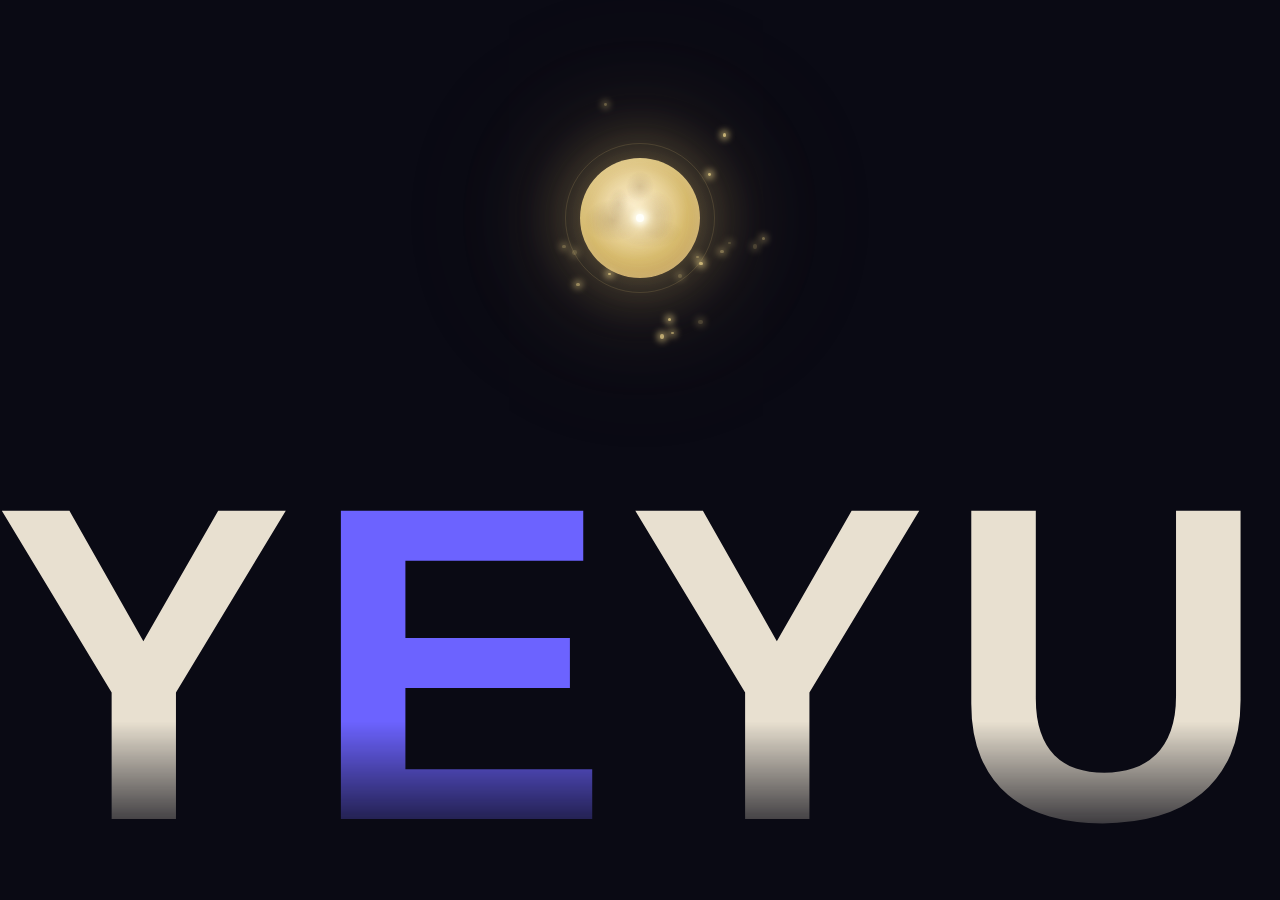
==== intro-animation.html @ b187c2b1 "fix: rAF 金粉恢复，z-index:10003 置于月之上" ====
<!DOCTYPE html>
<html lang="zh-CN">
<head>
<meta charset="UTF-8">
<meta name="viewport" content="width=device-width, initial-scale=1.0">
<title>Intro Animation Preview</title>
<style>
  *, *::before, *::after { margin: 0; padding: 0; box-sizing: border-box; }

  body {
    background: #0a0a14;
    font-family: -apple-system, sans-serif;
    min-height: 100vh; margin: 0; overflow: hidden;
  }

  /* ===== 遮罩 ===== */
  .intro-overlay {
    position: fixed; inset: 0; z-index: 10000;
    background: #0a0a14;
    transition: opacity 0.6s ease;
  }
  .intro-overlay.dismiss { opacity: 0; pointer-events: none; }

  /* ===== YEYU 文字 ===== */
  .logo-wrap {
    position: absolute;
    left: 50%; bottom: 5vh;
    transform: translateX(-50%);
    opacity: 0;
    pointer-events: none; z-index: 0;
    -webkit-mask-image: linear-gradient(to bottom, #000 0%, #000 65%, transparent 100%);
    mask-image: linear-gradient(to bottom, #000 0%, #000 65%, transparent 100%);
    animation: logoRise 2.2s cubic-bezier(0.45, 0, 0.25, 1) forwards;
  }
  @keyframes logoRise {
    from { bottom: -40px; opacity: 0; }
    18%  { opacity: 0; }
    to   { bottom: 5vh; opacity: 1; }
  }

  .intro-logo {
    position: relative; z-index: 0;
    font-family: -apple-system, BlinkMacSystemFont, 'Segoe UI', 'Noto Sans SC', 'PingFang SC', 'Microsoft YaHei', sans-serif;
    font-size: 35vw; font-weight: 800;
    letter-spacing: 0.04em; line-height: 0.85; white-space: nowrap;
    color: #e8e0d0;
  }
  .intro-logo .logo-accent { color: #6c63ff; }

  /* ===== 月亮容器 ===== */
  .moon-stage {
    position: absolute;
    left: 50%; bottom: -160px;
    width: 140px; height: 140px; margin-left: -70px;
    overflow: visible; z-index: 2;
    animation: moonRise 2.2s cubic-bezier(0.45, 0, 0.25, 1) forwards;
  }
  @keyframes moonRise {
    from { bottom: -160px; opacity: 0; }
    18%  { opacity: 0; }
    to   { bottom: 68vh; opacity: 1; }
  }

  .moon-stage::before {
    content: ''; position: absolute;
    top: 50%; left: 50%; transform: translate(-50%,-50%);
    width: 180px; height: 180px; border-radius: 50%; pointer-events: none;
    background: radial-gradient(circle, rgba(220,190,120,0.15) 0%, rgba(210,175,100,0.07) 35%, transparent 55%);
  }
  .moon-stage::after {
    content: ''; position: absolute;
    top: 50%; left: 50%; transform: translate(-50%,-50%);
    width: 150px; height: 150px; border-radius: 50%; pointer-events: none;
    border: 1.5px solid rgba(220,190,120,0.16);
    animation: rippleIn 3s ease-in-out infinite;
  }
  @keyframes rippleIn {
    0%   { transform: translate(-50%,-50%) scale(1.4); opacity: 0;   border-width: 0.3px; }
    50%  { transform: translate(-50%,-50%) scale(0.8); opacity: 0.45; border-width: 1.8px; }
    100% { transform: translate(-50%,-50%) scale(0.5); opacity: 0.1; border-width: 0.5px; }
  }

  /* ===== 圆月本体 ===== */
  .intro-moon {
    position: absolute; top: 10px; left: 10px;
    width: 120px; height: 120px; border-radius: 50%;
    cursor: pointer; overflow: hidden;
    background: radial-gradient(circle at 45% 40%, #f7ead0 0%, #ecd9a8 25%, #d4b86a 55%, #b8935a 100%);
    box-shadow: inset 0 2px 12px rgba(255,255,255,0.2), 0 0 50px 14px rgba(220,190,120,0.25), 0 0 100px 35px rgba(210,175,100,0.14), 0 0 180px 55px rgba(200,160,80,0.07);
    transition: transform 0.35s ease, box-shadow 0.35s ease;
  }
  .intro-moon:hover {
    transform: scale(1.08);
    box-shadow: inset 0 2px 12px rgba(255,255,255,0.15), 0 0 60px 18px rgba(220,190,120,0.32), 0 0 120px 42px rgba(210,175,100,0.18), 0 0 200px 65px rgba(200,160,80,0.1);
  }
  .intro-moon:active { transform: scale(0.95); }

  /* ==== 月面纹理 ==== */
  .moon-texture {
    position: absolute; inset: 0; border-radius: 50%; pointer-events: none;
    opacity: 0.5;
    background:
      radial-gradient(ellipse 44px 32px at 28% 52%, rgba(110,80,40,0.55) 0%, transparent 65%),
      radial-gradient(ellipse 30px 40px at 64% 48%, rgba(115,85,42,0.48) 0%, transparent 60%),
      radial-gradient(ellipse 24px 26px at 50% 24%, rgba(100,70,35,0.4) 0%, transparent 58%),
      radial-gradient(ellipse 38px 24px at 40% 40%, rgba(255,250,235,0.35) 0%, transparent 50%);
    animation: textureDrift 5s ease-in-out infinite;
  }
  .moon-texture:nth-child(2) {
    opacity: 0.38;
    background:
      radial-gradient(ellipse 52px 24px at 58% 62%, rgba(120,88,42,0.45) 0%, transparent 62%),
      radial-gradient(ellipse 20px 30px at 32% 38%, rgba(105,78,38,0.38) 0%, transparent 52%),
      radial-gradient(ellipse 32px 18px at 52% 48%, rgba(255,248,228,0.28) 0%, transparent 48%);
    animation: textureDrift 6.5s ease-in-out 1.5s infinite reverse;
  }
  @keyframes textureDrift {
    0%   { transform: translate(0,0) rotate(0deg); }
    25%  { transform: translate(8px,5px) rotate(0.5deg); }
    50%  { transform: translate(-5px,10px) rotate(-0.3deg); }
    75%  { transform: translate(-10px,-3px) rotate(-0.6deg); }
    100% { transform: translate(0,0) rotate(0deg); }
  }

  /* ==== 月芯霓虹 ==== */
  .moon-bulb {
    position: absolute; top: 50%; left: 50%; transform: translate(-50%,-50%);
    width: 8px; height: 8px; border-radius: 50%; background: #fffffa;
    box-shadow: 0 0 6px 3px rgba(255,255,245,0.95), 0 0 16px 10px rgba(255,245,210,0.55), 0 0 35px 20px rgba(255,235,180,0.3), 0 0 65px 38px rgba(255,220,150,0.15);
    pointer-events: none; z-index: 3;
    animation: bulbPulse 2.5s ease-in-out infinite;
  }
  @keyframes bulbPulse {
    0%,100%{opacity:0.65;box-shadow:0 0 6px 3px rgba(255,255,245,0.95),0 0 16px 10px rgba(255,245,210,0.55),0 0 35px 20px rgba(255,235,180,0.3),0 0 65px 38px rgba(255,220,150,0.15)}
    50%{opacity:1;box-shadow:0 0 10px 5px rgba(255,255,250,1),0 0 24px 14px rgba(255,248,220,0.7),0 0 45px 26px rgba(255,235,180,0.45),0 0 80px 50px rgba(255,220,150,0.25)}
  }

  @keyframes sparkFloat {
    0%,100%{opacity:0;transform:translate(0,0) scale(0.3)}
    20%{opacity:0.8;transform:translate(-3px,-5px) scale(1)}
    50%{opacity:0.4;transform:translate(5px,-15px) scale(0.7)}
  }
</style>
</head>
<body>

<div class="intro-overlay" id="overlay">
  <div class="logo-wrap" id="logoWrap">
    <div class="intro-logo">Y<span class="logo-accent">E</span>YU</div>
  </div>
  <div class="moon-stage" id="stage">
    <div class="intro-moon" id="moon">
      <div class="moon-texture"></div>
      <div class="moon-texture"></div>
      <div class="moon-bulb"></div>
    </div>
  </div>
</div>

<script>
(function () {
  var moon = document.getElementById('moon');
  var overlay = document.getElementById('overlay');
  var stage = document.getElementById('stage');

  // ---- 月亮周围漂浮金粉 ----
  var sparkEls = [];
  for (var i = 0; i < 18; i++) {
    var dot = document.createElement('div');
    var sz = 2 + Math.random() * 3;
    var angle = Math.random() * Math.PI * 2;
    var dist = 55 + Math.random() * 70;
    dot.style.cssText = 'position:fixed;border-radius:50%;background:#f0d78c;pointer-events:none;z-index:10003;'
      + 'width:' + sz + 'px;height:' + sz + 'px;'
      + 'box-shadow:0 0 6px 3px rgba(240,215,140,0.7);';
    overlay.appendChild(dot);
    sparkEls.push({ el: dot, ox: Math.cos(angle) * dist, oy: Math.sin(angle) * dist, phase: Math.random() * Math.PI * 2 });
  }

  function sparkLoop() {
    var rect = stage.getBoundingClientRect();
    var cx = rect.left + rect.width / 2, cy = rect.top + rect.height / 2, t = performance.now() / 1000;
    for (var s = 0; s < sparkEls.length; s++) {
      var sp = sparkEls[s];
      sp.el.style.left = (cx + sp.ox) + 'px';
      sp.el.style.top  = (cy + sp.oy + Math.sin(sp.phase + t) * 5) + 'px';
      sp.el.style.opacity = 0.25 + 0.55 * (0.5 + 0.5 * Math.sin(sp.phase * 2 + t * 1.5));
    }
    requestAnimationFrame(sparkLoop);
  }
  requestAnimationFrame(sparkLoop);

  // ---- 交互 ----
  moon.addEventListener('click', function (e) {
    e.stopPropagation();
    overlay.classList.add('dismiss');
    setTimeout(function () {
      if (overlay.parentNode) overlay.parentNode.remove();
    }, 700);
  });
})();
</script>
</body>
</html>
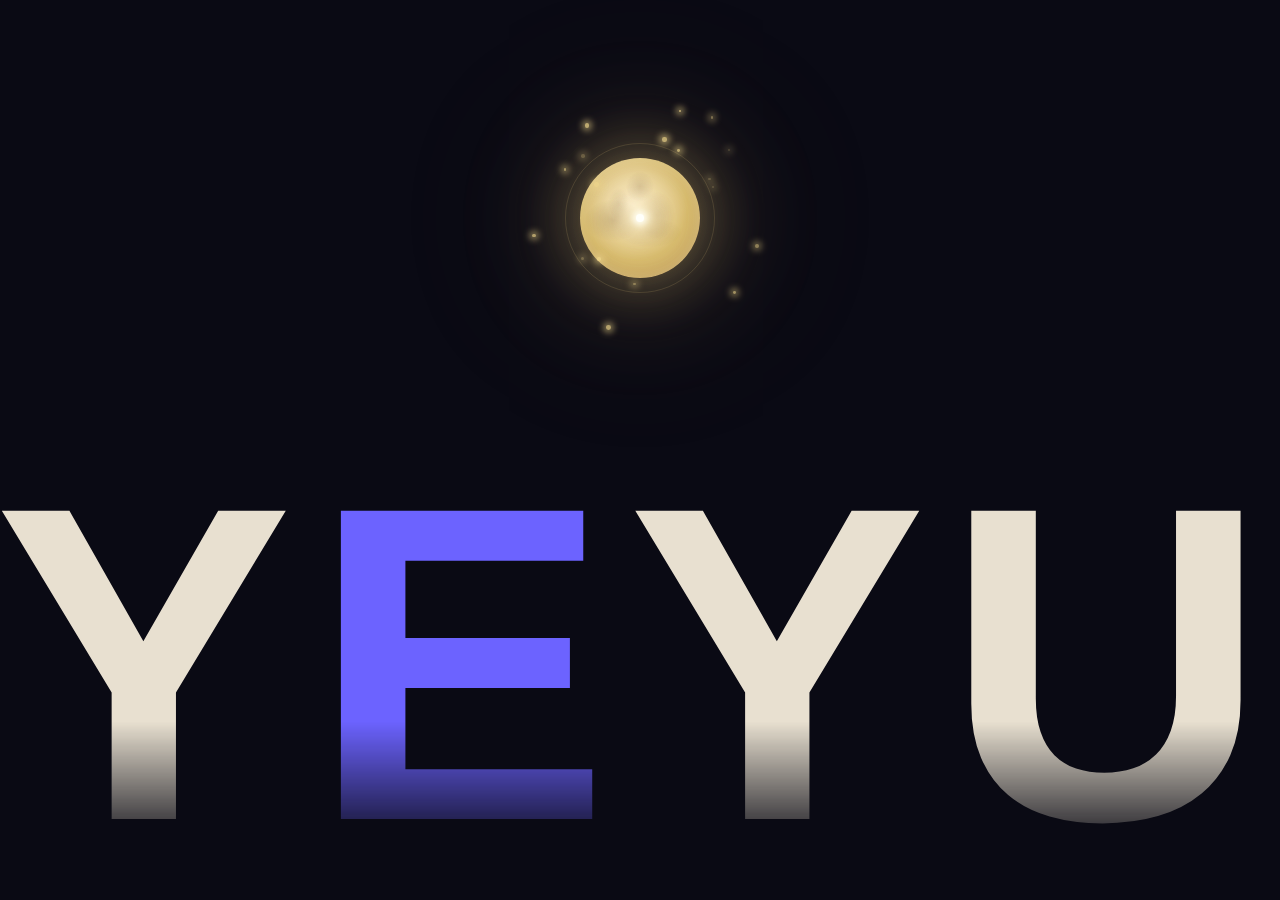
==== commit 4023323a: "fix: sparkles 挂到 body + z-index 100003 + dismiss 时清理" ====
--- a/intro-animation.html
+++ b/intro-animation.html
@@ -135,11 +135,6 @@
     50%{opacity:1;box-shadow:0 0 10px 5px rgba(255,255,250,1),0 0 24px 14px rgba(255,248,220,0.7),0 0 45px 26px rgba(255,235,180,0.45),0 0 80px 50px rgba(255,220,150,0.25)}
   }
 
-  @keyframes sparkFloat {
-    0%,100%{opacity:0;transform:translate(0,0) scale(0.3)}
-    20%{opacity:0.8;transform:translate(-3px,-5px) scale(1)}
-    50%{opacity:0.4;transform:translate(5px,-15px) scale(0.7)}
-  }
 </style>
 </head>
 <body>
@@ -170,10 +165,10 @@
     var sz = 2 + Math.random() * 3;
     var angle = Math.random() * Math.PI * 2;
     var dist = 55 + Math.random() * 70;
-    dot.style.cssText = 'position:fixed;border-radius:50%;background:#f0d78c;pointer-events:none;z-index:10003;'
+    dot.style.cssText = 'position:fixed;border-radius:50%;background:#f0d78c;pointer-events:none;z-index:100003;'
       + 'width:' + sz + 'px;height:' + sz + 'px;'
       + 'box-shadow:0 0 6px 3px rgba(240,215,140,0.7);';
-    overlay.appendChild(dot);
+    document.body.appendChild(dot);
     sparkEls.push({ el: dot, ox: Math.cos(angle) * dist, oy: Math.sin(angle) * dist, phase: Math.random() * Math.PI * 2 });
   }
 
@@ -193,6 +188,9 @@
   // ---- 交互 ----
   moon.addEventListener('click', function (e) {
     e.stopPropagation();
+    // 清理金粉
+    for (var s = 0; s < sparkEls.length; s++) sparkEls[s].el.remove();
+    sparkEls = [];
     overlay.classList.add('dismiss');
     setTimeout(function () {
       if (overlay.parentNode) overlay.parentNode.remove();
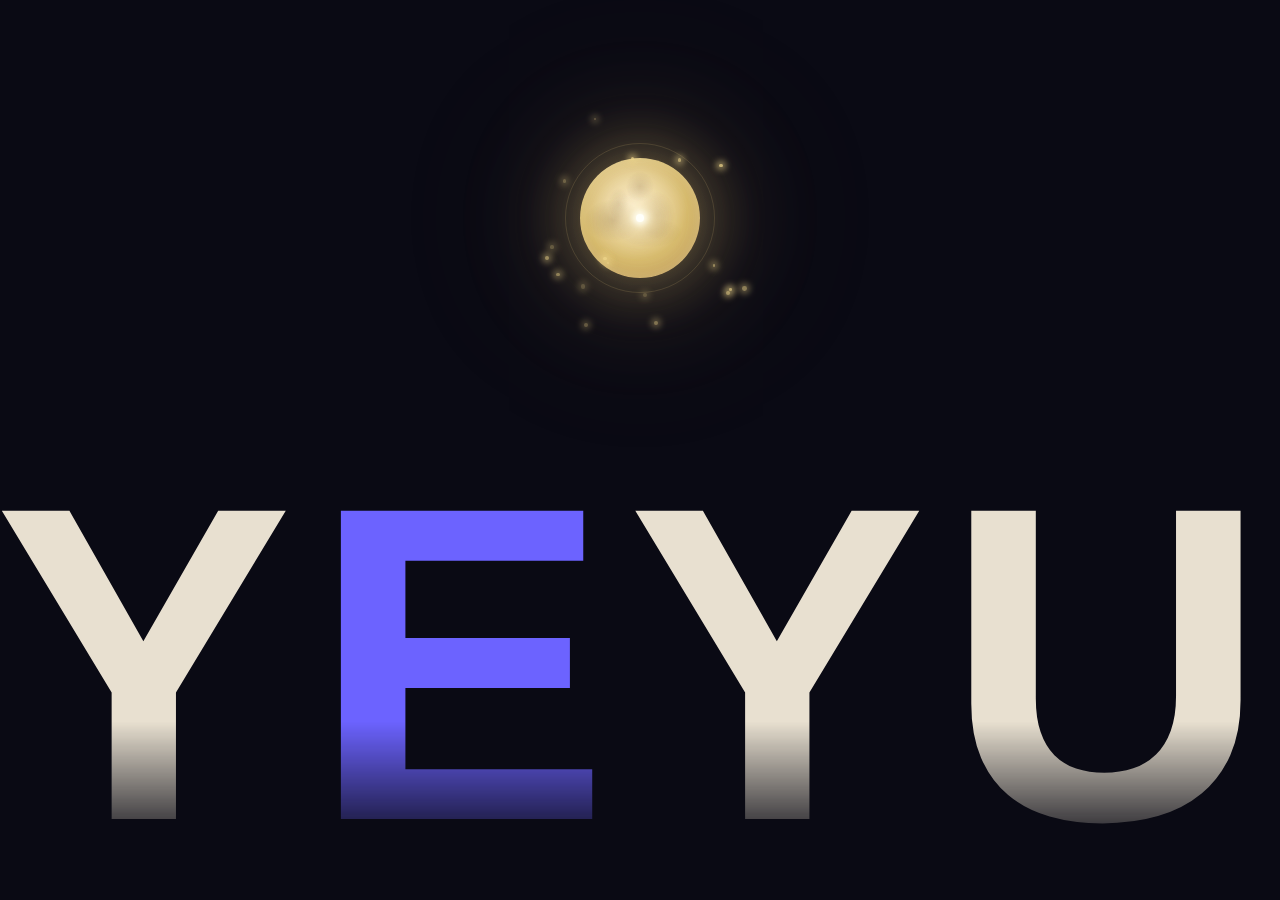
==== commit c1127eca: "fix: body 移除 overflow:hidden → overlay 接手，解除对 position:fixed 子元素裁剪" ====
--- a/intro-animation.html
+++ b/intro-animation.html
@@ -10,13 +10,13 @@
   body {
     background: #0a0a14;
     font-family: -apple-system, sans-serif;
-    min-height: 100vh; margin: 0; overflow: hidden;
+    min-height: 100vh; margin: 0;
   }
 
   /* ===== 遮罩 ===== */
   .intro-overlay {
     position: fixed; inset: 0; z-index: 10000;
-    background: #0a0a14;
+    background: #0a0a14; overflow: hidden;
     transition: opacity 0.6s ease;
   }
   .intro-overlay.dismiss { opacity: 0; pointer-events: none; }
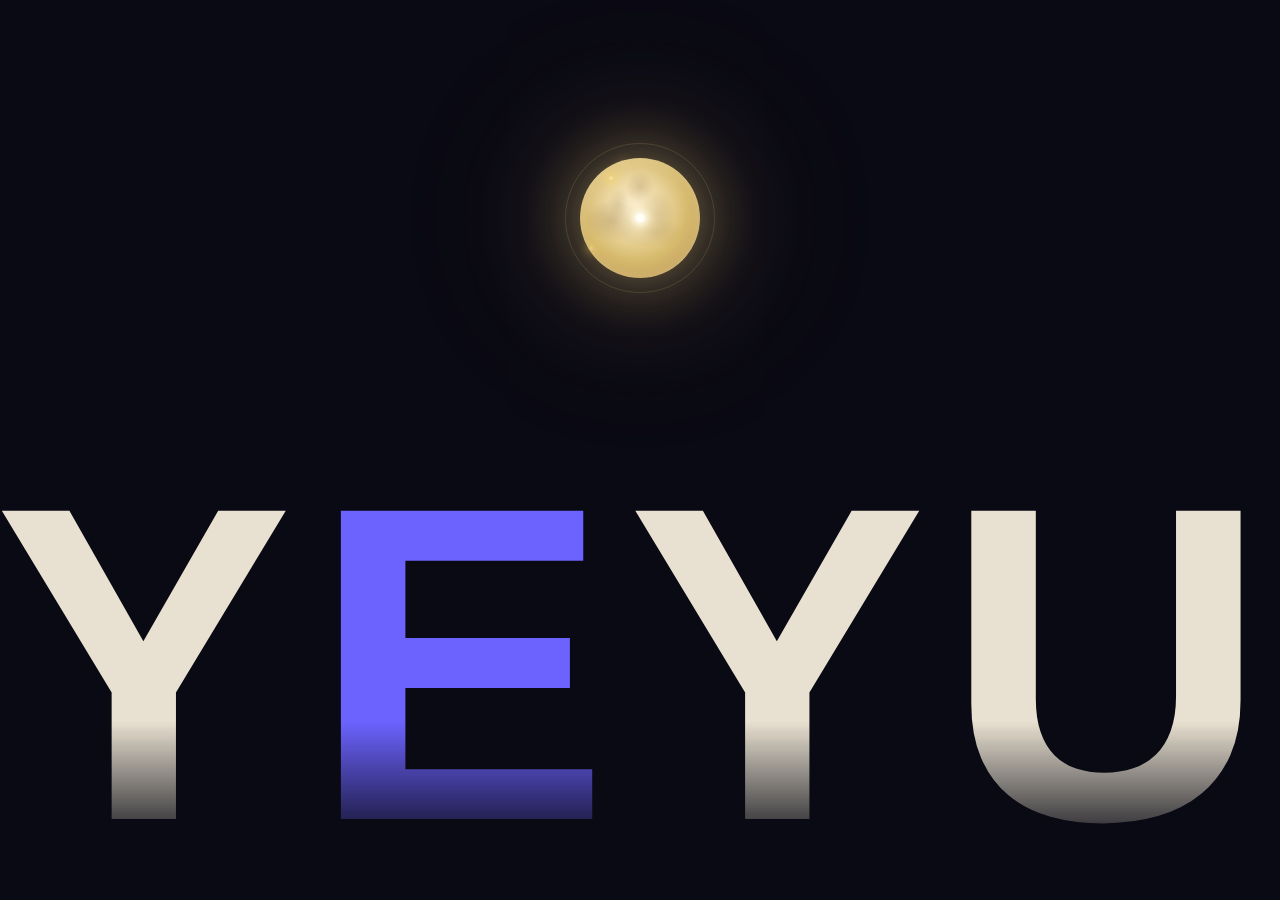
==== commit 7ff0db1b: "tweak: 3 颗大亮金粉贴近月亮，size 3-5px, dist 40-70px" ====
--- a/intro-animation.html
+++ b/intro-animation.html
@@ -160,14 +160,14 @@
 
   // ---- 月亮周围漂浮金粉 ----
   var sparkEls = [];
-  for (var i = 0; i < 18; i++) {
+  for (var i = 0; i < 3; i++) {
     var dot = document.createElement('div');
-    var sz = 2 + Math.random() * 3;
+    var sz = 3 + Math.random() * 2;
     var angle = Math.random() * Math.PI * 2;
-    var dist = 55 + Math.random() * 70;
-    dot.style.cssText = 'position:fixed;border-radius:50%;background:#f0d78c;pointer-events:none;z-index:100003;'
+    var dist = 40 + Math.random() * 30;
+    dot.style.cssText = 'position:fixed;border-radius:50%;background:#ffeaa7;pointer-events:none;z-index:100003;'
       + 'width:' + sz + 'px;height:' + sz + 'px;'
-      + 'box-shadow:0 0 6px 3px rgba(240,215,140,0.7);';
+      + 'box-shadow:0 0 8px 4px rgba(255,216,100,0.85);';
     document.body.appendChild(dot);
     sparkEls.push({ el: dot, ox: Math.cos(angle) * dist, oy: Math.sin(angle) * dist, phase: Math.random() * Math.PI * 2 });
   }
@@ -179,7 +179,7 @@
       var sp = sparkEls[s];
       sp.el.style.left = (cx + sp.ox) + 'px';
       sp.el.style.top  = (cy + sp.oy + Math.sin(sp.phase + t) * 5) + 'px';
-      sp.el.style.opacity = 0.25 + 0.55 * (0.5 + 0.5 * Math.sin(sp.phase * 2 + t * 1.5));
+      sp.el.style.opacity = 0.5 + 0.4 * Math.sin(sp.phase * 2 + t * 1.5);
     }
     requestAnimationFrame(sparkLoop);
   }
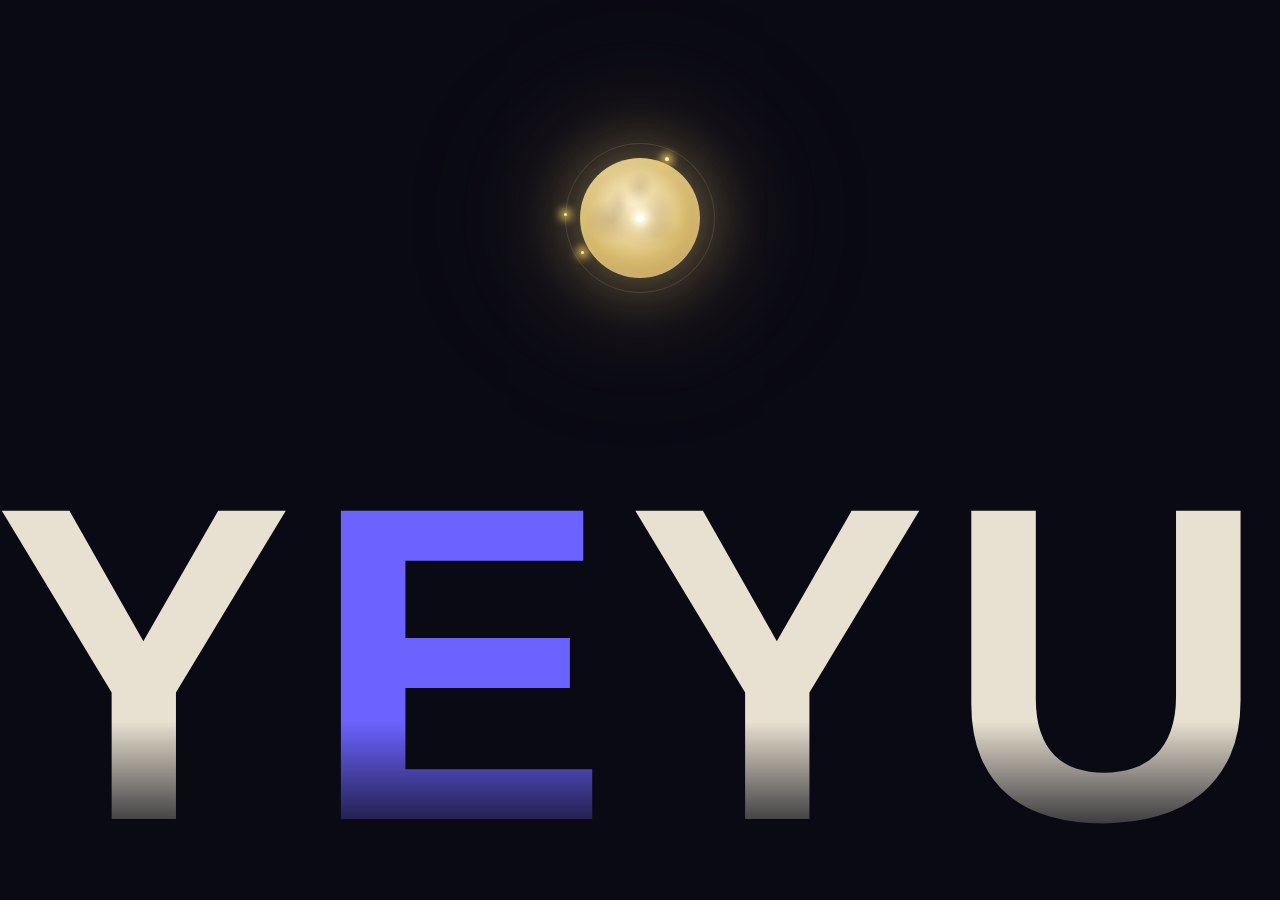
==== commit 1204a5ff: "fix: sparkles 移至 moon-stage，避免被 overflow:hidden 裁剪" ====
--- a/intro-animation.html
+++ b/intro-animation.html
@@ -135,6 +135,11 @@
     50%{opacity:1;box-shadow:0 0 10px 5px rgba(255,255,250,1),0 0 24px 14px rgba(255,248,220,0.7),0 0 45px 26px rgba(255,235,180,0.45),0 0 80px 50px rgba(255,220,150,0.25)}
   }
 
+  @keyframes sparkTwinkle {
+    0%,100%{opacity:0.3;transform:scale(0.7)}
+    40%{opacity:0.85;transform:scale(1.2)}
+    70%{opacity:0.5;transform:scale(0.9)}
+  }
 </style>
 </head>
 <body>
@@ -159,38 +164,23 @@
   var stage = document.getElementById('stage');
 
   // ---- 月亮周围漂浮金粉 ----
-  var sparkEls = [];
   for (var i = 0; i < 3; i++) {
     var dot = document.createElement('div');
     var sz = 3 + Math.random() * 2;
     var angle = Math.random() * Math.PI * 2;
-    var dist = 40 + Math.random() * 30;
-    dot.style.cssText = 'position:fixed;border-radius:50%;background:#ffeaa7;pointer-events:none;z-index:100003;'
+    var dist = 50 + Math.random() * 40;
+    dot.style.cssText = 'position:absolute;border-radius:50%;background:#ffeaa7;pointer-events:none;z-index:5;'
       + 'width:' + sz + 'px;height:' + sz + 'px;'
-      + 'box-shadow:0 0 8px 4px rgba(255,216,100,0.85);';
-    document.body.appendChild(dot);
-    sparkEls.push({ el: dot, ox: Math.cos(angle) * dist, oy: Math.sin(angle) * dist, phase: Math.random() * Math.PI * 2 });
+      + 'top:' + (70 + Math.sin(angle) * dist).toFixed(0) + 'px;'
+      + 'left:' + (70 + Math.cos(angle) * dist).toFixed(0) + 'px;'
+      + 'box-shadow:0 0 8px 4px rgba(255,216,100,0.85);'
+      + 'animation:sparkTwinkle 3s ease-in-out infinite;';
+    stage.appendChild(dot);
   }
-
-  function sparkLoop() {
-    var rect = stage.getBoundingClientRect();
-    var cx = rect.left + rect.width / 2, cy = rect.top + rect.height / 2, t = performance.now() / 1000;
-    for (var s = 0; s < sparkEls.length; s++) {
-      var sp = sparkEls[s];
-      sp.el.style.left = (cx + sp.ox) + 'px';
-      sp.el.style.top  = (cy + sp.oy + Math.sin(sp.phase + t) * 5) + 'px';
-      sp.el.style.opacity = 0.5 + 0.4 * Math.sin(sp.phase * 2 + t * 1.5);
-    }
-    requestAnimationFrame(sparkLoop);
-  }
-  requestAnimationFrame(sparkLoop);
 
   // ---- 交互 ----
   moon.addEventListener('click', function (e) {
     e.stopPropagation();
-    // 清理金粉
-    for (var s = 0; s < sparkEls.length; s++) sparkEls[s].el.remove();
-    sparkEls = [];
     overlay.classList.add('dismiss');
     setTimeout(function () {
       if (overlay.parentNode) overlay.parentNode.remove();
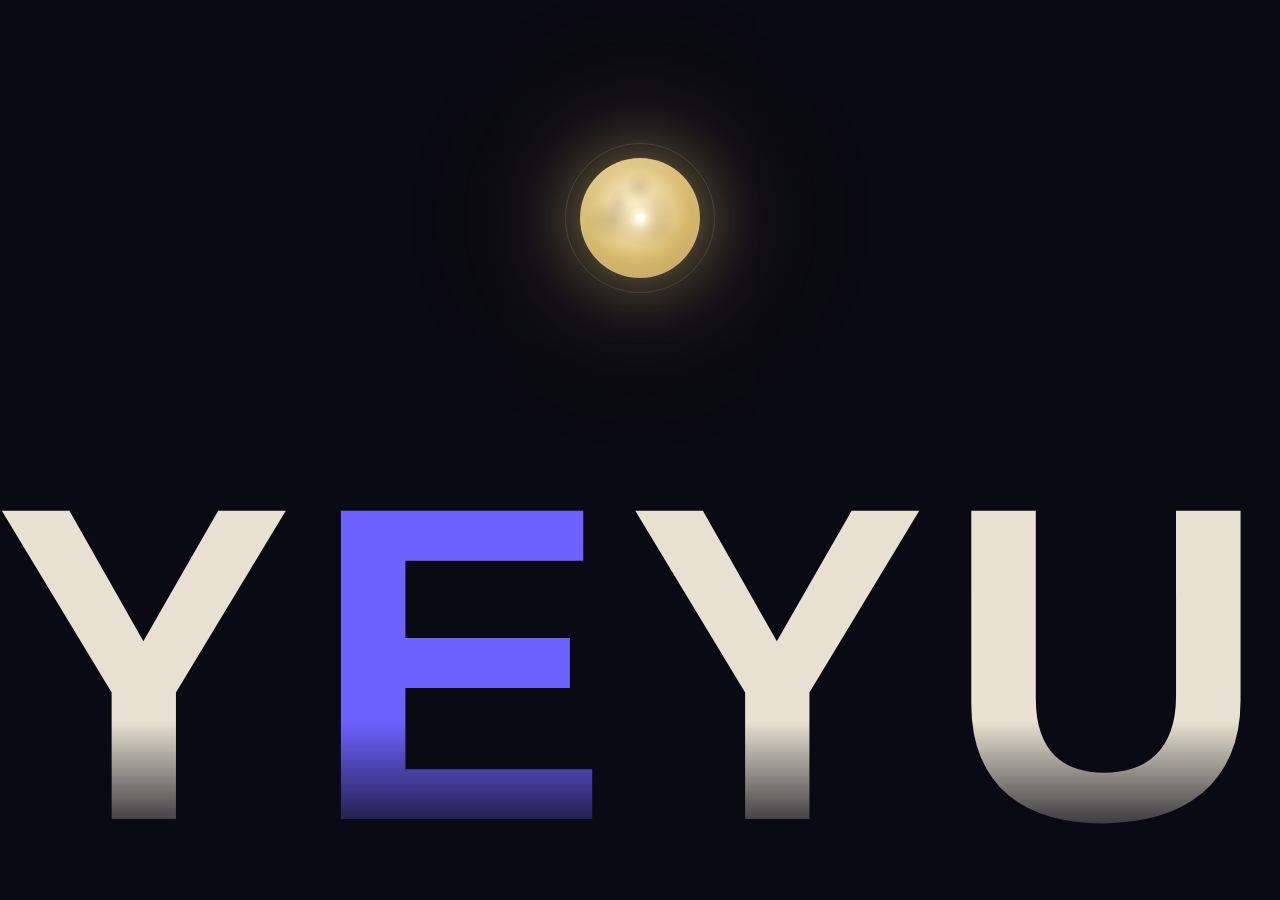
==== commit 5ef4cedd: "revert: 回退入场动画到金粉帘幕之前的干净版本" ====
--- a/intro-animation.html
+++ b/intro-animation.html
@@ -10,94 +10,107 @@
   body {
     background: #0a0a14;
     font-family: -apple-system, sans-serif;
-    min-height: 100vh; margin: 0;
+    min-height: 100vh;
+    margin: 0;
   }
 
   /* ===== 遮罩 ===== */
   .intro-overlay {
     position: fixed; inset: 0; z-index: 10000;
-    background: #0a0a14; overflow: hidden;
+    background: #0a0a14;
     transition: opacity 0.6s ease;
   }
   .intro-overlay.dismiss { opacity: 0; pointer-events: none; }
-
-  /* ===== YEYU 文字 ===== */
-  .logo-wrap {
-    position: absolute;
-    left: 50%; bottom: 5vh;
-    transform: translateX(-50%);
-    opacity: 0;
-    pointer-events: none; z-index: 0;
-    -webkit-mask-image: linear-gradient(to bottom, #000 0%, #000 65%, transparent 100%);
-    mask-image: linear-gradient(to bottom, #000 0%, #000 65%, transparent 100%);
-    animation: logoRise 2.2s cubic-bezier(0.45, 0, 0.25, 1) forwards;
-  }
-  @keyframes logoRise {
-    from { bottom: -40px; opacity: 0; }
-    18%  { opacity: 0; }
-    to   { bottom: 5vh; opacity: 1; }
-  }
-
-  .intro-logo {
-    position: relative; z-index: 0;
-    font-family: -apple-system, BlinkMacSystemFont, 'Segoe UI', 'Noto Sans SC', 'PingFang SC', 'Microsoft YaHei', sans-serif;
-    font-size: 35vw; font-weight: 800;
-    letter-spacing: 0.04em; line-height: 0.85; white-space: nowrap;
-    color: #e8e0d0;
-  }
-  .intro-logo .logo-accent { color: #6c63ff; }
 
   /* ===== 月亮容器 ===== */
   .moon-stage {
     position: absolute;
-    left: 50%; bottom: -160px;
-    width: 140px; height: 140px; margin-left: -70px;
-    overflow: visible; z-index: 2;
+    left: 50%;
+    bottom: -160px;
+    width: 140px; height: 140px;
+    margin-left: -70px;
+    overflow: visible;
+    z-index: 2;
     animation: moonRise 2.2s cubic-bezier(0.45, 0, 0.25, 1) forwards;
   }
+
   @keyframes moonRise {
     from { bottom: -160px; opacity: 0; }
     18%  { opacity: 0; }
     to   { bottom: 68vh; opacity: 1; }
   }
 
+  /* ==== 圆月本体 ==== */
+  .intro-moon {
+    position: absolute;
+    top: 10px; left: 10px;
+    width: 120px; height: 120px; border-radius: 50%;
+    cursor: pointer;
+    overflow: hidden;
+    background: radial-gradient(circle at 45% 40%, #f7ead0 0%, #ecd9a8 25%, #d4b86a 55%, #b8935a 100%);
+    box-shadow:
+      inset 0 2px 12px rgba(255,255,255,0.2),
+      0 0 50px 14px rgba(220,190,120,0.25),
+      0 0 100px 35px rgba(210,175,100,0.14),
+      0 0 180px 55px rgba(200,160,80,0.07);
+    transition: transform 0.35s ease, box-shadow 0.35s ease;
+  }
+  .intro-moon:hover {
+    transform: scale(1.08);
+    box-shadow:
+      inset 0 2px 12px rgba(255,255,255,0.15),
+      0 0 60px 18px rgba(220,190,120,0.32),
+      0 0 120px 42px rgba(210,175,100,0.18),
+      0 0 200px 65px rgba(200,160,80,0.1);
+  }
+  .intro-moon:active {
+    transform: scale(0.95);
+  }
+
+  /* 融入月亮的水波光晕（在 stage 伪元素上，圆心与月亮重合） */
   .moon-stage::before {
-    content: ''; position: absolute;
-    top: 50%; left: 50%; transform: translate(-50%,-50%);
-    width: 180px; height: 180px; border-radius: 50%; pointer-events: none;
-    background: radial-gradient(circle, rgba(220,190,120,0.15) 0%, rgba(210,175,100,0.07) 35%, transparent 55%);
+    content: '';
+    position: absolute;
+    top: 50%; left: 50%;
+    transform: translate(-50%, -50%);
+    width: 180px; height: 180px;
+    border-radius: 50%;
+    pointer-events: none;
+    background: radial-gradient(circle,
+      rgba(220,190,120,0.15) 0%,
+      rgba(210,175,100,0.07) 35%,
+      transparent 55%);
   }
   .moon-stage::after {
-    content: ''; position: absolute;
-    top: 50%; left: 50%; transform: translate(-50%,-50%);
-    width: 150px; height: 150px; border-radius: 50%; pointer-events: none;
+    content: '';
+    position: absolute;
+    top: 50%; left: 50%;
+    transform: translate(-50%, -50%);
+    width: 150px; height: 150px;
+    border-radius: 50%;
+    pointer-events: none;
     border: 1.5px solid rgba(220,190,120,0.16);
     animation: rippleIn 3s ease-in-out infinite;
   }
+
   @keyframes rippleIn {
-    0%   { transform: translate(-50%,-50%) scale(1.4); opacity: 0;   border-width: 0.3px; }
-    50%  { transform: translate(-50%,-50%) scale(0.8); opacity: 0.45; border-width: 1.8px; }
-    100% { transform: translate(-50%,-50%) scale(0.5); opacity: 0.1; border-width: 0.5px; }
-  }
-
-  /* ===== 圆月本体 ===== */
-  .intro-moon {
-    position: absolute; top: 10px; left: 10px;
-    width: 120px; height: 120px; border-radius: 50%;
-    cursor: pointer; overflow: hidden;
-    background: radial-gradient(circle at 45% 40%, #f7ead0 0%, #ecd9a8 25%, #d4b86a 55%, #b8935a 100%);
-    box-shadow: inset 0 2px 12px rgba(255,255,255,0.2), 0 0 50px 14px rgba(220,190,120,0.25), 0 0 100px 35px rgba(210,175,100,0.14), 0 0 180px 55px rgba(200,160,80,0.07);
-    transition: transform 0.35s ease, box-shadow 0.35s ease;
-  }
-  .intro-moon:hover {
-    transform: scale(1.08);
-    box-shadow: inset 0 2px 12px rgba(255,255,255,0.15), 0 0 60px 18px rgba(220,190,120,0.32), 0 0 120px 42px rgba(210,175,100,0.18), 0 0 200px 65px rgba(200,160,80,0.1);
-  }
-  .intro-moon:active { transform: scale(0.95); }
-
-  /* ==== 月面纹理 ==== */
+    0%   { transform: translate(-50%, -50%) scale(1.4); opacity: 0;   border-width: 0.3px; }
+    50%  { transform: translate(-50%, -50%) scale(0.8); opacity: 0.45; border-width: 1.8px; }
+    100% { transform: translate(-50%, -50%) scale(0.5); opacity: 0.1; border-width: 0.5px; }
+  }
+
+  @keyframes rippleOut {
+    0%   { transform: scale(0.5); opacity: 0.5; border-width: 2px; }
+    50%  { transform: scale(1.1); opacity: 0.25; border-width: 0.8px; }
+    100% { transform: scale(1.5); opacity: 0;   border-width: 0.3px; }
+  }
+
+  /* ==== 3D 纹理层：多片浮动云影模拟月面起伏 ==== */
   .moon-texture {
-    position: absolute; inset: 0; border-radius: 50%; pointer-events: none;
+    position: absolute;
+    inset: 0;
+    border-radius: 50%;
+    pointer-events: none;
     opacity: 0.5;
     background:
       radial-gradient(ellipse 44px 32px at 28% 52%, rgba(110,80,40,0.55) 0%, transparent 65%),
@@ -114,79 +127,154 @@
       radial-gradient(ellipse 32px 18px at 52% 48%, rgba(255,248,228,0.28) 0%, transparent 48%);
     animation: textureDrift 6.5s ease-in-out 1.5s infinite reverse;
   }
+
   @keyframes textureDrift {
-    0%   { transform: translate(0,0) rotate(0deg); }
-    25%  { transform: translate(8px,5px) rotate(0.5deg); }
-    50%  { transform: translate(-5px,10px) rotate(-0.3deg); }
-    75%  { transform: translate(-10px,-3px) rotate(-0.6deg); }
-    100% { transform: translate(0,0) rotate(0deg); }
+    0%   { transform: translate(0, 0) rotate(0deg); }
+    25%  { transform: translate(8px, 5px) rotate(0.5deg); }
+    50%  { transform: translate(-5px, 10px) rotate(-0.3deg); }
+    75%  { transform: translate(-10px, -3px) rotate(-0.6deg); }
+    100% { transform: translate(0, 0) rotate(0deg); }
   }
 
   /* ==== 月芯霓虹 ==== */
   .moon-bulb {
-    position: absolute; top: 50%; left: 50%; transform: translate(-50%,-50%);
-    width: 8px; height: 8px; border-radius: 50%; background: #fffffa;
-    box-shadow: 0 0 6px 3px rgba(255,255,245,0.95), 0 0 16px 10px rgba(255,245,210,0.55), 0 0 35px 20px rgba(255,235,180,0.3), 0 0 65px 38px rgba(255,220,150,0.15);
-    pointer-events: none; z-index: 3;
+    position: absolute;
+    top: 50%; left: 50%;
+    transform: translate(-50%, -50%);
+    width: 8px; height: 8px;
+    border-radius: 50%;
+    background: #fffffa;
+    box-shadow:
+      0 0 6px 3px rgba(255,255,245,0.95),
+      0 0 16px 10px rgba(255,245,210,0.55),
+      0 0 35px 20px rgba(255,235,180,0.3),
+      0 0 65px 38px rgba(255,220,150,0.15);
+    pointer-events: none;
+    z-index: 3;
     animation: bulbPulse 2.5s ease-in-out infinite;
   }
   @keyframes bulbPulse {
-    0%,100%{opacity:0.65;box-shadow:0 0 6px 3px rgba(255,255,245,0.95),0 0 16px 10px rgba(255,245,210,0.55),0 0 35px 20px rgba(255,235,180,0.3),0 0 65px 38px rgba(255,220,150,0.15)}
-    50%{opacity:1;box-shadow:0 0 10px 5px rgba(255,255,250,1),0 0 24px 14px rgba(255,248,220,0.7),0 0 45px 26px rgba(255,235,180,0.45),0 0 80px 50px rgba(255,220,150,0.25)}
-  }
-
-  @keyframes sparkTwinkle {
-    0%,100%{opacity:0.3;transform:scale(0.7)}
-    40%{opacity:0.85;transform:scale(1.2)}
-    70%{opacity:0.5;transform:scale(0.9)}
+    0%, 100% {
+      opacity: 0.65;
+      box-shadow:
+        0 0 6px 3px rgba(255,255,245,0.95),
+        0 0 16px 10px rgba(255,245,210,0.55),
+        0 0 35px 20px rgba(255,235,180,0.3),
+        0 0 65px 38px rgba(255,220,150,0.15);
+    }
+    50% {
+      opacity: 1;
+      box-shadow:
+        0 0 10px 5px rgba(255,255,250,1),
+        0 0 24px 14px rgba(255,248,220,0.7),
+        0 0 45px 26px rgba(255,235,180,0.45),
+        0 0 80px 50px rgba(255,220,150,0.25);
+    }
+  }
+
+  /* ==== YEYU 文字 ==== */
+  .logo-wrap {
+    position: absolute;
+    left: 50%;
+    bottom: 5vh;
+    transform: translateX(-50%);
+    opacity: 0;
+    pointer-events: none;
+    z-index: 0;
+    -webkit-mask-image: linear-gradient(to bottom, #000 0%, #000 65%, transparent 100%);
+    mask-image: linear-gradient(to bottom, #000 0%, #000 65%, transparent 100%);
+    animation: logoRise 2.2s cubic-bezier(0.45, 0, 0.25, 1) forwards;
+  }
+
+  @keyframes logoRise {
+    from { bottom: -40px; opacity: 0; }
+    18%  { opacity: 0; }
+    to   { bottom: 5vh; opacity: 1; }
+  }
+
+  .intro-logo {
+    position: relative;
+    z-index: 0;
+    font-family: -apple-system, BlinkMacSystemFont, 'Segoe UI', 'Noto Sans SC', 'PingFang SC', 'Microsoft YaHei', sans-serif;
+    font-size: 35vw;
+    font-weight: 800;
+    letter-spacing: 0.04em;
+    line-height: 0.85;
+    white-space: nowrap;
+    color: #e8e0d0;
+  }
+  .intro-logo .logo-accent {
+    color: #6c63ff;
+  }
+
+  /* ==== 金粉碎光 ==== */
+  .intro-spark {
+    position: absolute;
+    border-radius: 50%;
+    background: #f0d78c;
+    opacity: 0;
+    pointer-events: none;
+    box-shadow: 0 0 3px 1px rgba(240,215,140,0.5);
+    animation: sparkRise 6s ease-in-out infinite;
+  }
+
+  @keyframes sparkRise {
+    0%   { opacity: 0;   transform: translate(0, 20px) scale(0.3); }
+    15%  { opacity: 0.7; transform: translate(0, 10px) scale(0.8); }
+    25%  { opacity: 0.5; transform: translate(0, 0) scale(1); }
+    50%  { opacity: 0.2; transform: translate(0, -30px) scale(0.7); }
+    100% { opacity: 0;   transform: translate(0, -60px) scale(0.2); }
   }
 </style>
 </head>
 <body>
 
-<div class="intro-overlay" id="overlay">
-  <div class="logo-wrap" id="logoWrap">
-    <div class="intro-logo">Y<span class="logo-accent">E</span>YU</div>
-  </div>
-  <div class="moon-stage" id="stage">
-    <div class="intro-moon" id="moon">
-      <div class="moon-texture"></div>
-      <div class="moon-texture"></div>
-      <div class="moon-bulb"></div>
+  <div class="intro-overlay" id="overlay">
+    <div class="logo-wrap" id="logoWrap">
+      <div class="intro-logo">Y<span class="logo-accent">E</span>YU</div>
+    </div>
+    <div class="moon-stage" id="stage">
+      <div class="intro-moon" id="moon">
+        <div class="moon-texture"></div>
+        <div class="moon-texture"></div>
+        <div class="moon-bulb"></div>
+      </div>
+      <div id="sparks"></div>
     </div>
   </div>
-</div>
 
 <script>
-(function () {
-  var moon = document.getElementById('moon');
-  var overlay = document.getElementById('overlay');
-  var stage = document.getElementById('stage');
-
-  // ---- 月亮周围漂浮金粉 ----
-  for (var i = 0; i < 3; i++) {
-    var dot = document.createElement('div');
-    var sz = 3 + Math.random() * 2;
-    var angle = Math.random() * Math.PI * 2;
-    var dist = 50 + Math.random() * 40;
-    dot.style.cssText = 'position:absolute;border-radius:50%;background:#ffeaa7;pointer-events:none;z-index:5;'
-      + 'width:' + sz + 'px;height:' + sz + 'px;'
-      + 'top:' + (70 + Math.sin(angle) * dist).toFixed(0) + 'px;'
-      + 'left:' + (70 + Math.cos(angle) * dist).toFixed(0) + 'px;'
-      + 'box-shadow:0 0 8px 4px rgba(255,216,100,0.85);'
-      + 'animation:sparkTwinkle 3s ease-in-out infinite;';
-    stage.appendChild(dot);
-  }
-
-  // ---- 交互 ----
-  moon.addEventListener('click', function (e) {
-    e.stopPropagation();
-    overlay.classList.add('dismiss');
-    setTimeout(function () {
-      if (overlay.parentNode) overlay.parentNode.remove();
-    }, 700);
-  });
-})();
+  (function () {
+    var moon = document.getElementById('moon');
+    var overlay = document.getElementById('overlay');
+    var sparksContainer = document.getElementById('sparks');
+
+    // 金粉碎光：18 颗从月亮下方升起慢飘
+    var h = '';
+    for (var i = 0; i < 18; i++) {
+      var size = 1.5 + Math.random() * 3;
+      var dur = 5 + Math.random() * 10;
+      var delay = Math.random() * dur;
+      // 偏向下方半圆：角度集中在 -90°~+90° 范围（月下到月侧）
+      var angle = -Math.PI/2 + (Math.random() - 0.5) * Math.PI * 1.6;
+      var xOff = Math.cos(angle) * (50 + Math.random() * 80);
+      var yOff = 30 + Math.sin(angle) * 60;  // 偏下方
+      h += '<div class="intro-spark" style="'
+        + 'width:' + size + 'px; height:' + size + 'px; '
+        + 'top:calc(50% + ' + yOff.toFixed(0) + 'px); left:calc(50% + ' + xOff.toFixed(0) + 'px); '
+        + 'animation-duration:' + dur.toFixed(1) + 's; '
+        + 'animation-delay:' + delay.toFixed(1) + 's;"></div>';
+    }
+    sparksContainer.innerHTML = h;
+
+    moon.addEventListener('click', function (e) {
+      e.stopPropagation();
+      overlay.classList.add('dismiss');
+      setTimeout(function () {
+        if (overlay.parentNode) overlay.parentNode.remove();
+      }, 700);
+    });
+  })();
 </script>
 </body>
 </html>
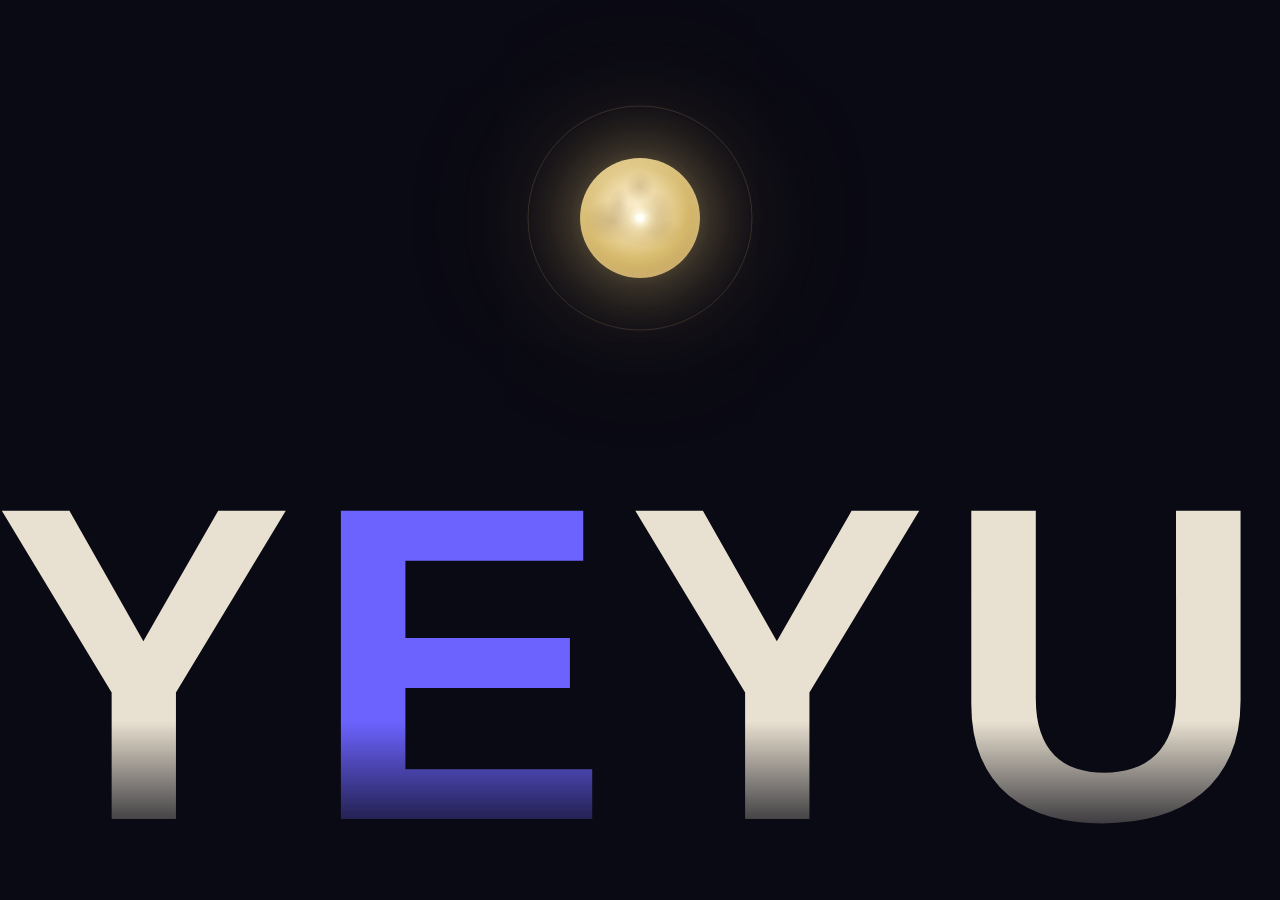
==== commit c70c4a69: "tweak: 水波环尺寸 150→225px，波纹范围 scale ×1.5" ====
--- a/intro-animation.html
+++ b/intro-animation.html
@@ -86,7 +86,7 @@
     position: absolute;
     top: 50%; left: 50%;
     transform: translate(-50%, -50%);
-    width: 150px; height: 150px;
+    width: 225px; height: 225px;
     border-radius: 50%;
     pointer-events: none;
     border: 1.5px solid rgba(220,190,120,0.16);
@@ -94,9 +94,9 @@
   }
 
   @keyframes rippleIn {
-    0%   { transform: translate(-50%, -50%) scale(1.4); opacity: 0;   border-width: 0.3px; }
-    50%  { transform: translate(-50%, -50%) scale(0.8); opacity: 0.45; border-width: 1.8px; }
-    100% { transform: translate(-50%, -50%) scale(0.5); opacity: 0.1; border-width: 0.5px; }
+    0%   { transform: translate(-50%, -50%) scale(2.1); opacity: 0;   border-width: 0.3px; }
+    50%  { transform: translate(-50%, -50%) scale(1.2); opacity: 0.45; border-width: 1.8px; }
+    100% { transform: translate(-50%, -50%) scale(0.75); opacity: 0.1; border-width: 0.5px; }
   }
 
   @keyframes rippleOut {
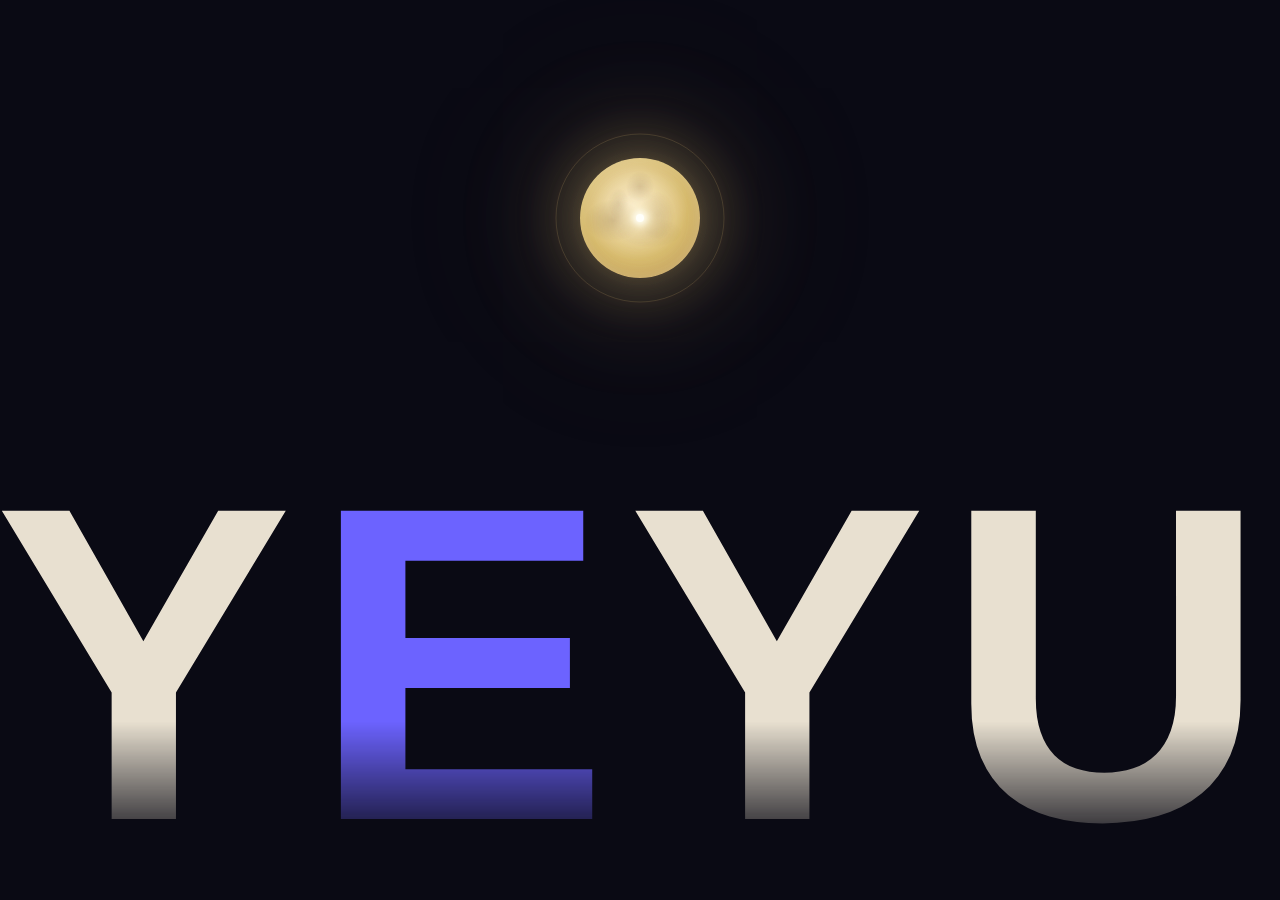
==== commit 378a3eaa: "tweak: 水波环减小 25%，225→169px，波纹范围等比缩小" ====
--- a/intro-animation.html
+++ b/intro-animation.html
@@ -86,7 +86,7 @@
     position: absolute;
     top: 50%; left: 50%;
     transform: translate(-50%, -50%);
-    width: 225px; height: 225px;
+    width: 169px; height: 169px;
     border-radius: 50%;
     pointer-events: none;
     border: 1.5px solid rgba(220,190,120,0.16);
@@ -94,9 +94,9 @@
   }
 
   @keyframes rippleIn {
-    0%   { transform: translate(-50%, -50%) scale(2.1); opacity: 0;   border-width: 0.3px; }
-    50%  { transform: translate(-50%, -50%) scale(1.2); opacity: 0.45; border-width: 1.8px; }
-    100% { transform: translate(-50%, -50%) scale(0.75); opacity: 0.1; border-width: 0.5px; }
+    0%   { transform: translate(-50%, -50%) scale(1.575); opacity: 0;   border-width: 0.3px; }
+    50%  { transform: translate(-50%, -50%) scale(0.9); opacity: 0.45; border-width: 1.8px; }
+    100% { transform: translate(-50%, -50%) scale(0.5625); opacity: 0.1; border-width: 0.5px; }
   }
 
   @keyframes rippleOut {
